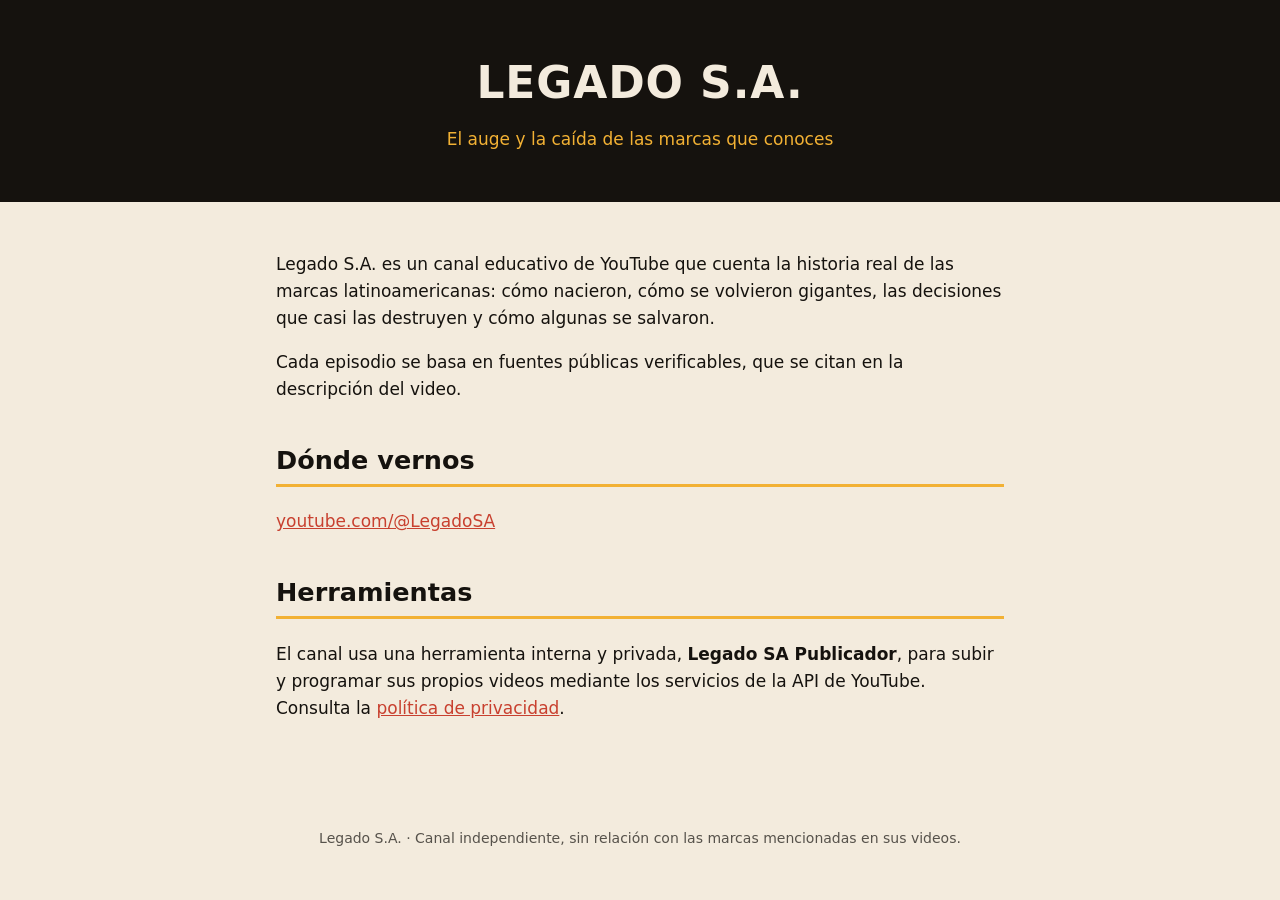
==== index.html @ 9dd15a0d "Página principal y política de privacidad de Legado S.A. Co-Authored-By: Claude Opus 5.5 <noreply@an" ====
<!doctype html>
<html lang="es">
<head>
<meta charset="utf-8">
<meta name="viewport" content="width=device-width, initial-scale=1">
<title>Legado S.A.</title>
<meta name="description" content="Legado S.A.: el auge y la caída de las marcas latinoamericanas que conoces.">
<link rel="stylesheet" href="estilo.css">
</head>
<body>
<header>
  <h1>LEGADO S.A.</h1>
  <p>El auge y la caída de las marcas que conoces</p>
</header>
<main>
  <p>Legado S.A. es un canal educativo de YouTube que cuenta la historia real de las marcas latinoamericanas: cómo nacieron, cómo se volvieron gigantes, las decisiones que casi las destruyen y cómo algunas se salvaron.</p>
  <p>Cada episodio se basa en fuentes públicas verificables, que se citan en la descripción del video.</p>
  <h2>Dónde vernos</h2>
  <p><a href="https://www.youtube.com/@LegadoSA">youtube.com/@LegadoSA</a></p>
  <h2>Herramientas</h2>
  <p>El canal usa una herramienta interna y privada, <strong>Legado SA Publicador</strong>, para subir y programar sus propios videos mediante los servicios de la API de YouTube. Consulta la <a href="privacidad.html">política de privacidad</a>.</p>
</main>
<footer>Legado S.A. · Canal independiente, sin relación con las marcas mencionadas en sus videos.</footer>
</body>
</html>
---- estilo.css ----
:root { --tinta:#15120E; --papel:#F3EBDD; --mostaza:#F2B134; --ladrillo:#C8402F; }
* { box-sizing: border-box; }
body { margin:0; background:var(--papel); color:var(--tinta); font:17px/1.6 system-ui, -apple-system, "Segoe UI", sans-serif; }
header { background:var(--tinta); color:var(--papel); padding:48px 16px; text-align:center; }
header h1 { margin:0; font-size:44px; letter-spacing:.02em; }
header p { margin:8px 0 0; color:var(--mostaza); }
main { max-width:760px; margin:0 auto; padding:32px 16px 64px; }
h2 { margin-top:36px; border-bottom:3px solid var(--mostaza); padding-bottom:4px; }
a { color:var(--ladrillo); }
footer { text-align:center; padding:24px 16px; font-size:14px; opacity:.7; }
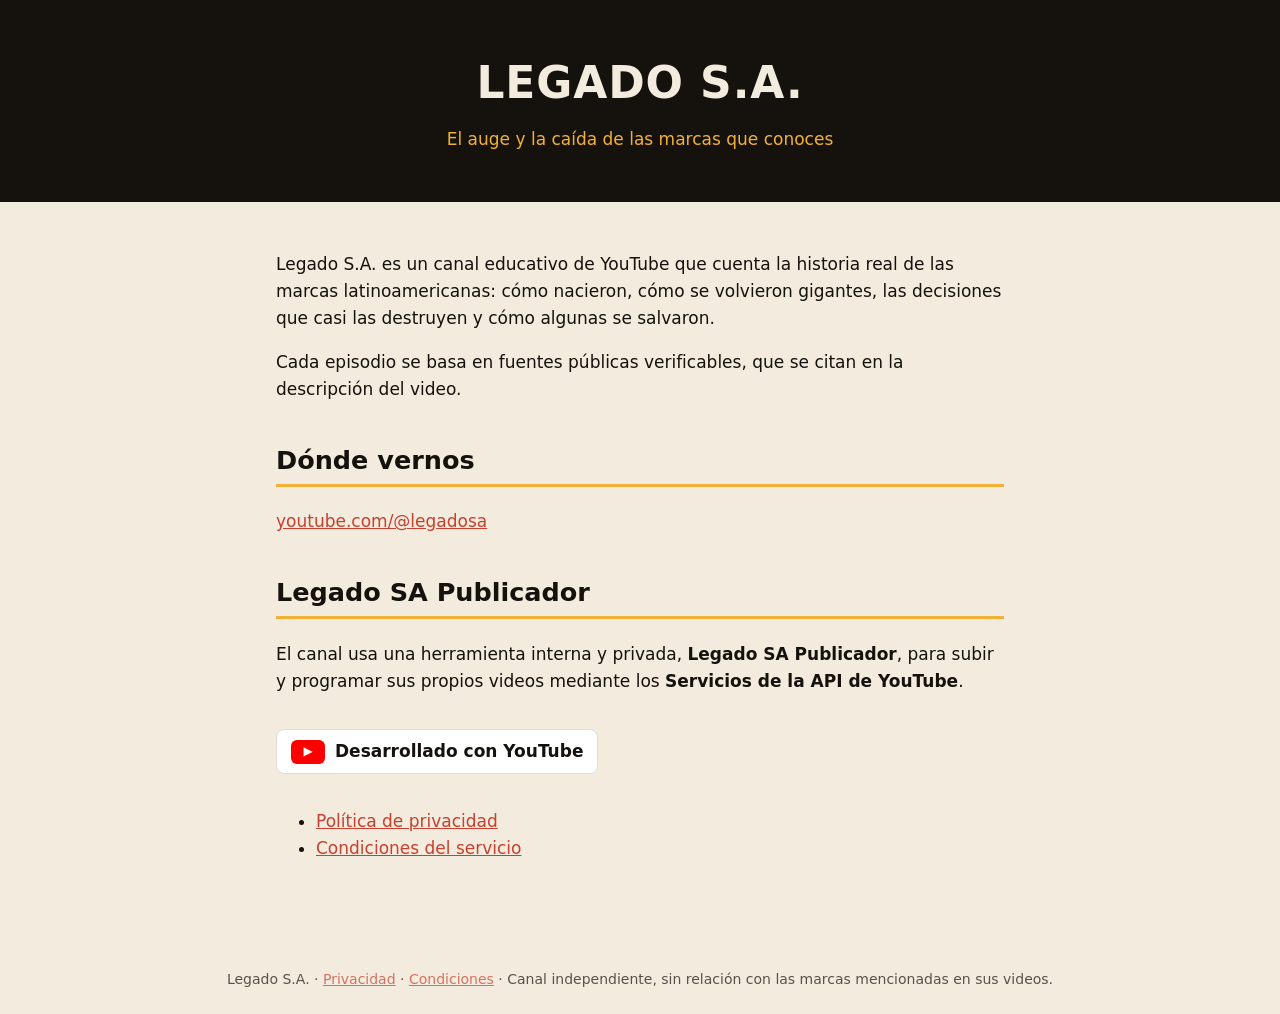
==== commit 196d2504: "Condiciones del servicio, cláusulas de la API de YouTube en la política y marca de YouTube visible C" ====
--- a/index.html
+++ b/index.html
@@ -16,10 +16,15 @@
   <p>Legado S.A. es un canal educativo de YouTube que cuenta la historia real de las marcas latinoamericanas: cómo nacieron, cómo se volvieron gigantes, las decisiones que casi las destruyen y cómo algunas se salvaron.</p>
   <p>Cada episodio se basa en fuentes públicas verificables, que se citan en la descripción del video.</p>
   <h2>Dónde vernos</h2>
-  <p><a href="https://www.youtube.com/@LegadoSA">youtube.com/@LegadoSA</a></p>
-  <h2>Herramientas</h2>
-  <p>El canal usa una herramienta interna y privada, <strong>Legado SA Publicador</strong>, para subir y programar sus propios videos mediante los servicios de la API de YouTube. Consulta la <a href="privacidad.html">política de privacidad</a>.</p>
+  <p><a href="https://www.youtube.com/@legadosa">youtube.com/@legadosa</a></p>
+  <h2>Legado SA Publicador</h2>
+  <p>El canal usa una herramienta interna y privada, <strong>Legado SA Publicador</strong>, para subir y programar sus propios videos mediante los <strong>Servicios de la API de YouTube</strong>.</p>
+  <p class="yt"><span class="yt-logo">▶</span> Desarrollado con YouTube</p>
+  <ul>
+    <li><a href="privacidad.html">Política de privacidad</a></li>
+    <li><a href="condiciones.html">Condiciones del servicio</a></li>
+  </ul>
 </main>
-<footer>Legado S.A. · Canal independiente, sin relación con las marcas mencionadas en sus videos.</footer>
+<footer>Legado S.A. · <a href="privacidad.html">Privacidad</a> · <a href="condiciones.html">Condiciones</a> · Canal independiente, sin relación con las marcas mencionadas en sus videos.</footer>
 </body>
 </html>
--- a/estilo.css
+++ b/estilo.css
@@ -8,3 +8,6 @@
 h2 { margin-top:36px; border-bottom:3px solid var(--mostaza); padding-bottom:4px; }
 a { color:var(--ladrillo); }
 footer { text-align:center; padding:24px 16px; font-size:14px; opacity:.7; }
+
+.yt { display:inline-flex; align-items:center; gap:10px; font-weight:700; background:#fff; border:1px solid #ddd; border-radius:8px; padding:8px 14px; }
+.yt-logo { display:inline-flex; align-items:center; justify-content:center; width:34px; height:24px; background:#FF0000; color:#fff; border-radius:6px; font-size:12px; }
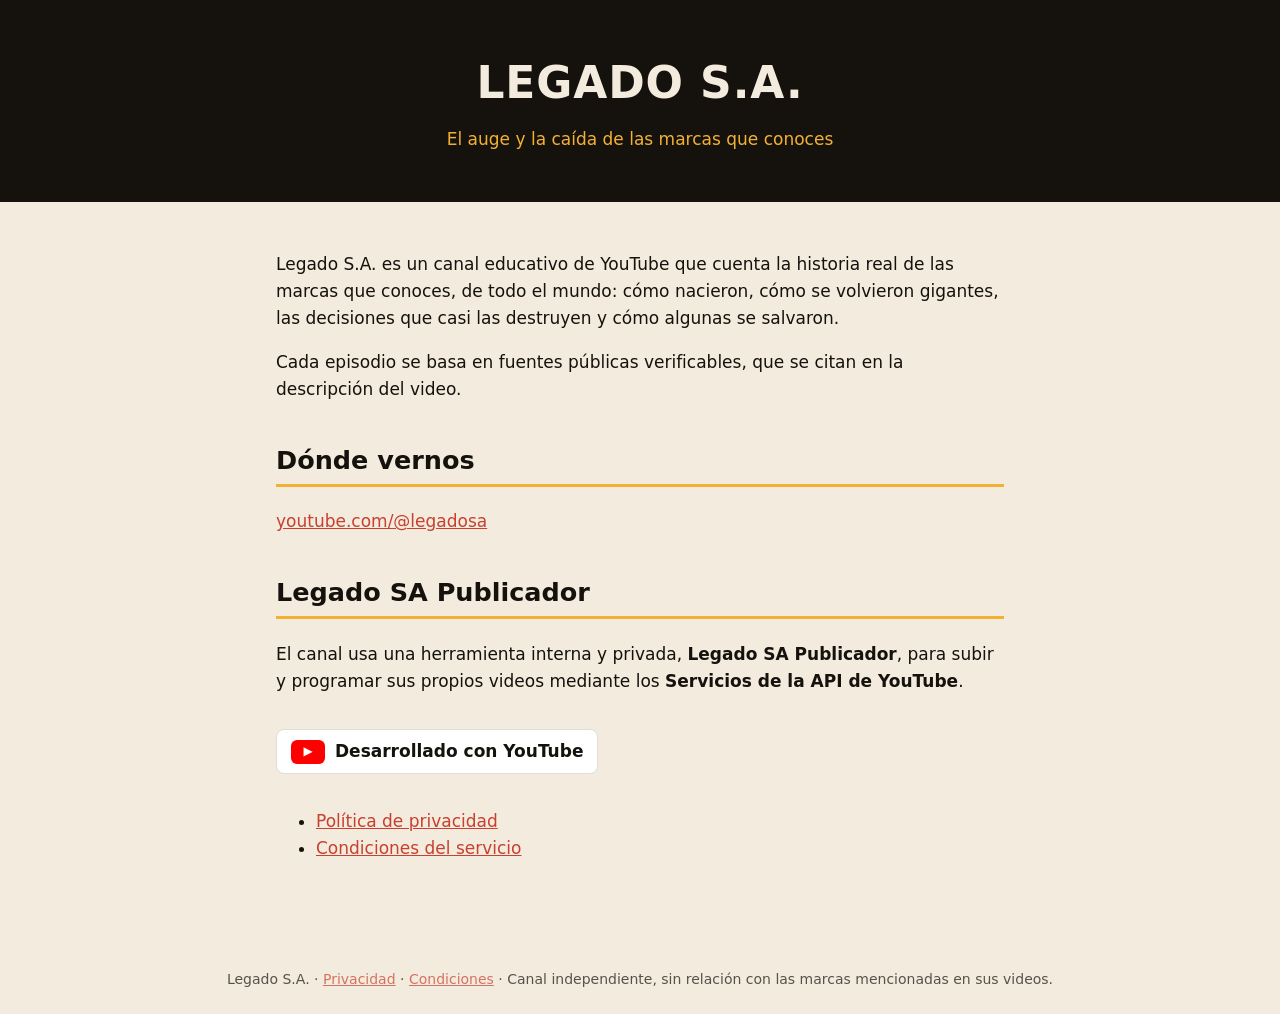
==== commit 824dc67e: "Inicio: marcas de todo el mundo Co-Authored-By: Claude Opus 5.5 <noreply@anthropic.com>" ====
--- a/index.html
+++ b/index.html
@@ -13,7 +13,7 @@
   <p>El auge y la caída de las marcas que conoces</p>
 </header>
 <main>
-  <p>Legado S.A. es un canal educativo de YouTube que cuenta la historia real de las marcas latinoamericanas: cómo nacieron, cómo se volvieron gigantes, las decisiones que casi las destruyen y cómo algunas se salvaron.</p>
+  <p>Legado S.A. es un canal educativo de YouTube que cuenta la historia real de las marcas que conoces, de todo el mundo: cómo nacieron, cómo se volvieron gigantes, las decisiones que casi las destruyen y cómo algunas se salvaron.</p>
   <p>Cada episodio se basa en fuentes públicas verificables, que se citan en la descripción del video.</p>
   <h2>Dónde vernos</h2>
   <p><a href="https://www.youtube.com/@legadosa">youtube.com/@legadosa</a></p>
